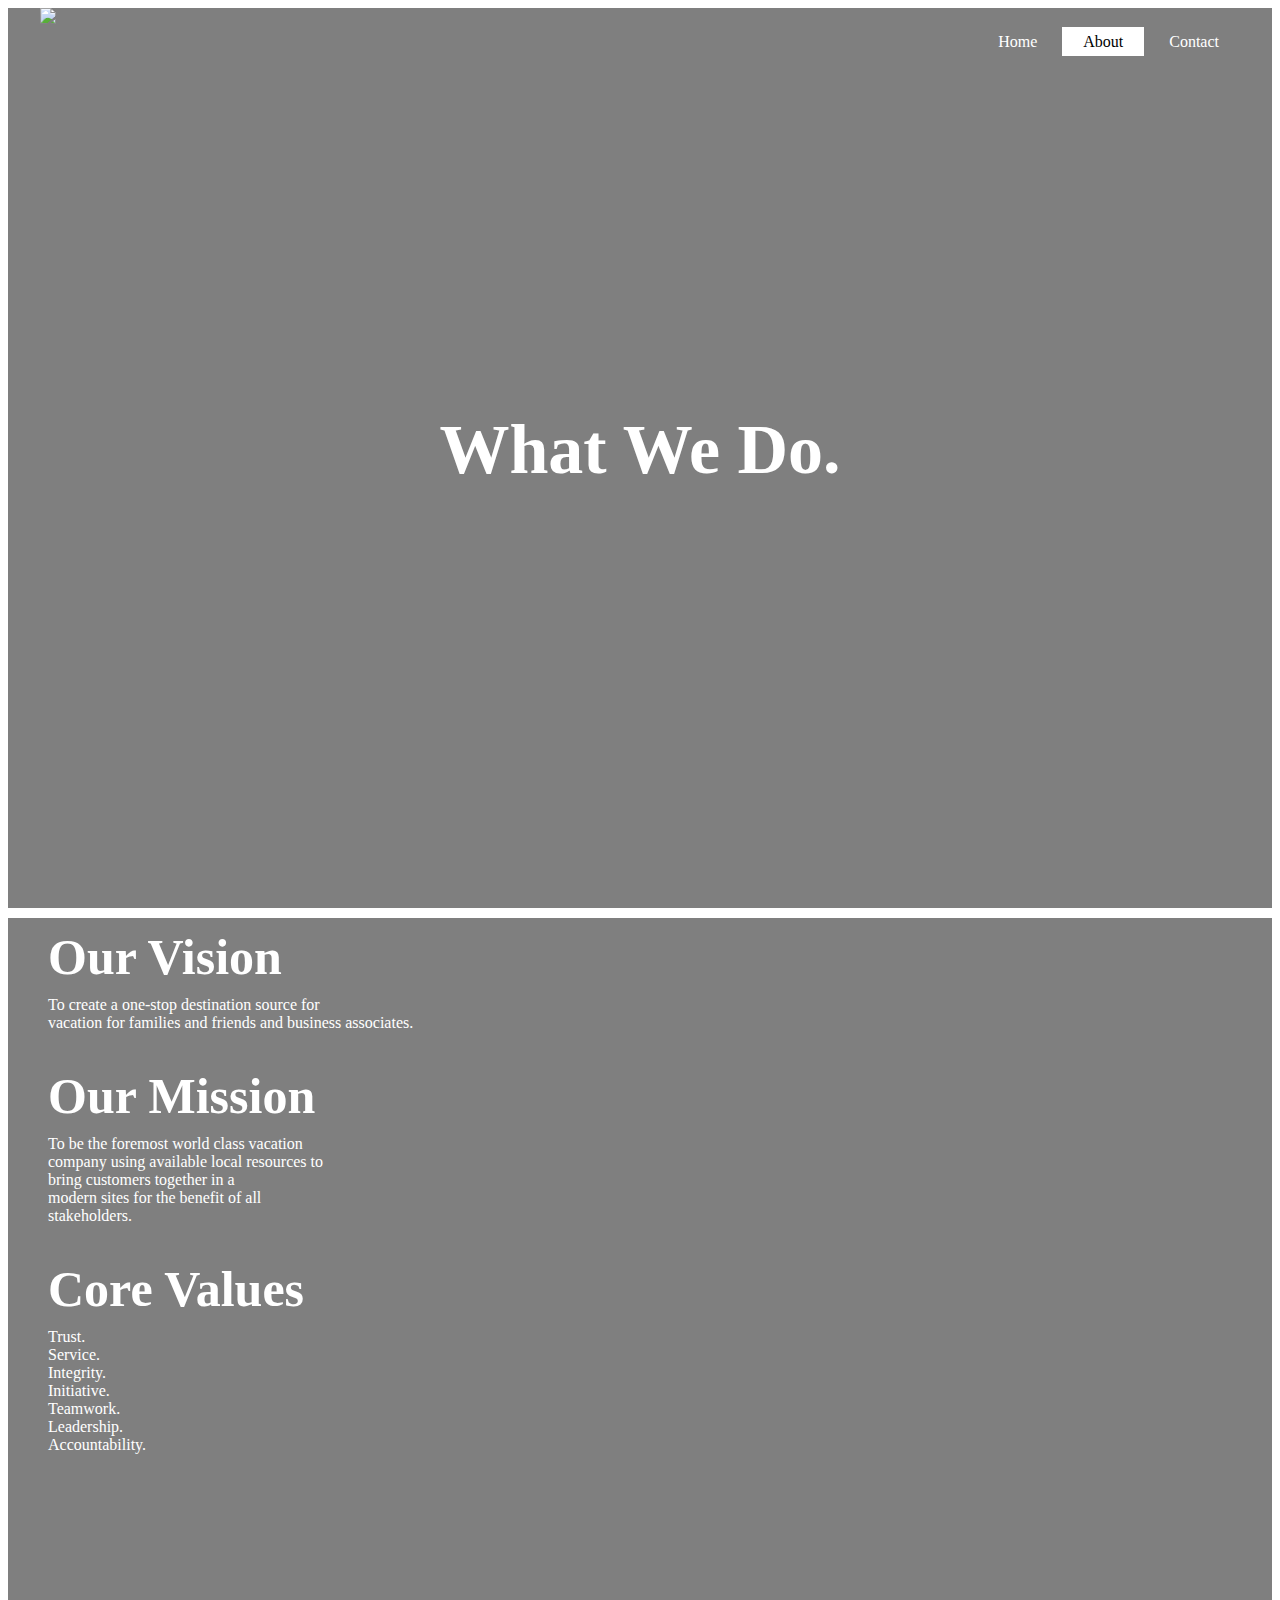
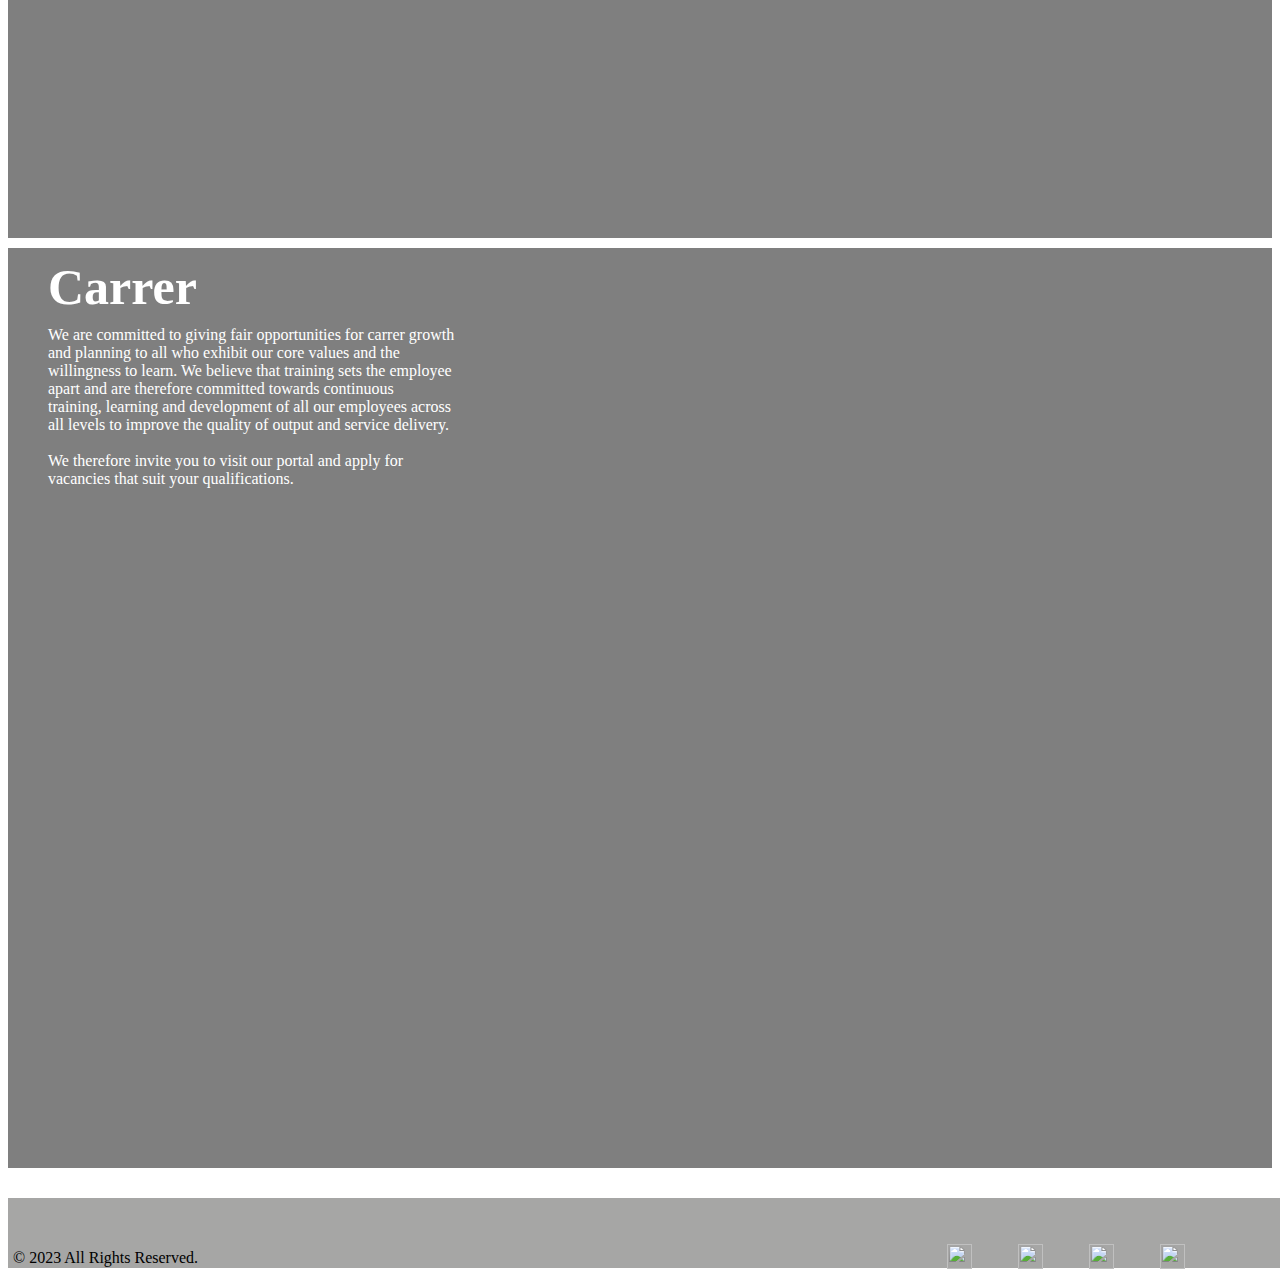
==== about.html @ 96771abc "Add files via upload" ====
<!DOCTYPE html>
<html lang="en">
    <head>
    <meta charset="UTF-8">
    <meta name="viewport" content="width=device-width, initial-scale=1.0">
    <meta http-equiv="X-UA-Compatible" content="ie=edge">
    <title>Website Sample</title>
    <link rel="stylesheet" href="style.css">
</head>
<body>
    <header>
        <div class="main">
            <div class="logo">
                <a href="index.html"><img src="./images/Logo.png"></a>
            </div>
            <ul>
                <li><a href="index.html">Home</a></li>
                <li class="active"><a href="about.html">About</a></li>
                <li><a href="contact.html">Contact</a></li>
            </ul>
        </div>
        <div class="title">
            <h1>What We Do.</h1>
        </div>
    </header>
    <article>
        <h3 class="sub_title">Our Vision</h3>
        <p class="text">To create a one-stop destination source for<br>
          vacation for families and friends and business associates.</p>
        <h3 class="sub_title">Our Mission</h3>
        <p class="text">To be the foremost world class vacation<br>
          company using available local resources to<br>
          bring customers together in a<br>
          modern sites for the benefit of all<br>
          stakeholders.</p>
        <h3 class="sub_title">Core Values</h3>
        <p class="text">
          Trust.<br>
          Service.<br>
          Integrity.<br>
          Initiative.<br>
          Teamwork.<br>
          Leadership.<br>
          Accountability.</p>
    </article>
        <div class="carrer">
            <h3 class="sub_title">Carrer</h3>
            <p class="text">
              We are committed to giving fair opportunities for carrer growth<br>
              and planning to all who exhibit our core values and the<br> willingness to learn. We believe that
              training sets the employee<br> apart and are therefore committed towards continuous<br>
              training, learning and development of all our employees across<br> all levels to
              improve the quality of output and service delivery.<br><br>
              We therefore invite you to visit our portal and apply for<br>
              vacancies that suit your qualifications. 
            </p>
        </div>
    <footer>
      <nav>
        <ul class="footer_img">
            <li class="img">
                <a class="nav_img" href="#"><img src="./images/facebook.png"></a>
            </li>
            <li class="img">
                <a class="nav_img" href="#"><img src="./images/twitter.png"></a>
            </li>
            <li class="img">
                <a class="nav_img" href="#"><img src="./images/linkedin.png"></a>
            </li>
            <li class="img">
                <a class="nav_img" href="#"><img src="./images/instagram.png"></a>
            </li>
        </ul>
        <p class="end">&copy; 2023 All Rights Reserved.</p>
      </nav>
    </footer>
</body>
</html>
---- style.css ----
header{
    background-image:linear-gradient(rgba(0,0,0,0.5),rgba(0,0,0,0.5)), url(./images/Header.jpg);
    height: 100vh;
    background-size: cover;
    background-position: center;
}

ul{
    float: right;
    list-style-type: none;
    margin-top: 25px;
}

ul li{
    display: inline-block;
}

ul li a{
    text-decoration: none;
    color: #fff;
    padding: 5px 20px;
    border: 1px solid transparent;
    transition: 0.6s ease;
}

ul li a:hover{
    background-color: #fff;
    color: #000;
}

ul li.active a{
   background-color: #fff;
    color: #000;
}

.title{
    position: absolute;
    top: 50%;
    left: 50%;
    transform: translate(-50%,-50%);
}

.title h1{
    color: #fff;
    font-size: 70px;
}

.logo img{
    float: left;
    width: 150px;
    height: auto;
}

.main{
    max-width: 1200px;
    margin: auto;
}

.button{
    position: absolute;
    top: 70%;
    left: 50%;
    transform: translate(-50%,-50%);
}

.btn{
    border: 1px solid #fff;
    padding: 10px 30px;
    color:#fff;
    text-decoration: none;
    transition: 0.6s ease;
}

.btn:hover{
  background-color: #fff;
  color: #000;
}

article{
    background-image:linear-gradient(rgba(0,0,0,0.5),rgba(0,0,0,0.5)), url(./images/About.jpg);
    height: 100vh;
    background-size: cover;
    background-position: center;
    margin: 10px 0px;
    padding: 10px;
    color: #fff;
}

.sub_title{
    margin: 0px 30px;
    font-size: 50px;
}


.text{
   margin: 10px 30px;
   padding-bottom: 25px;
}

.carrer{
  background-image:linear-gradient(rgba(0,0,0,0.5),rgba(0,0,0,0.5)), url(./images/Body.jpg);
  height: 100vh;
  background-size: cover;
  background-position: center;
  margin: 10px 0px;
  padding: 10px;
  color: #fff;
}

.contact{
  background-image:linear-gradient(rgba(0,0,0,0.5),rgba(0,0,0,0.5)), url(./images/Contact.jpg);
  height: 100vh;
  background-size: cover;
  background-position: center;
  margin: 10px 0px;
  padding: 10px;
  padding-left: 20px;
  color: #fff;
}

#featured_items{
    margin-top: 30px;
}

input{
  margin-left: 30px;
  padding: 15px;
  width: 350px;
}
.mail{
    margin: 5px;
    margin-left: 35px;
}

.send{
    margin: 15px;
    margin-left: 35px;
}

#contact{
    margin-top: 75px;
}

.socials{
    margin: 10px 30px;
    float: left;
}

.socials ul li a{
    float: left;
    margin: 20px;
    padding: 10px;
}

.img img{
    height: 25px;
    width: 25px;
    float: inline-start;
    align-self: center;
}

.end{
    padding-top: 30px;
    text-align: left;
    width: max-content;
}

footer{
    width: 100%;
    height: 60px;
    margin-top: 30px;
    padding: 5px;
    background-color: rgba(65, 65, 62, 0.467);
    z-index: -1;
}

.footer_img{
    margin-left: 0%;
    padding-left: 0%;
    width: 330px;
}

.nav_img ul{
    list-style-type: none;
}

.nav_img ul li{
    display: inline-flexbox;
}

.nav_img ul li a{
    text-decoration: none;
    color: #fff;
    padding: 5px 0px;
    border: 1px solid transparent;
    transition: 0.6s ease;
}

.nav_img ul li a:hover{
    background-color: #fff;
    color: #000;
}
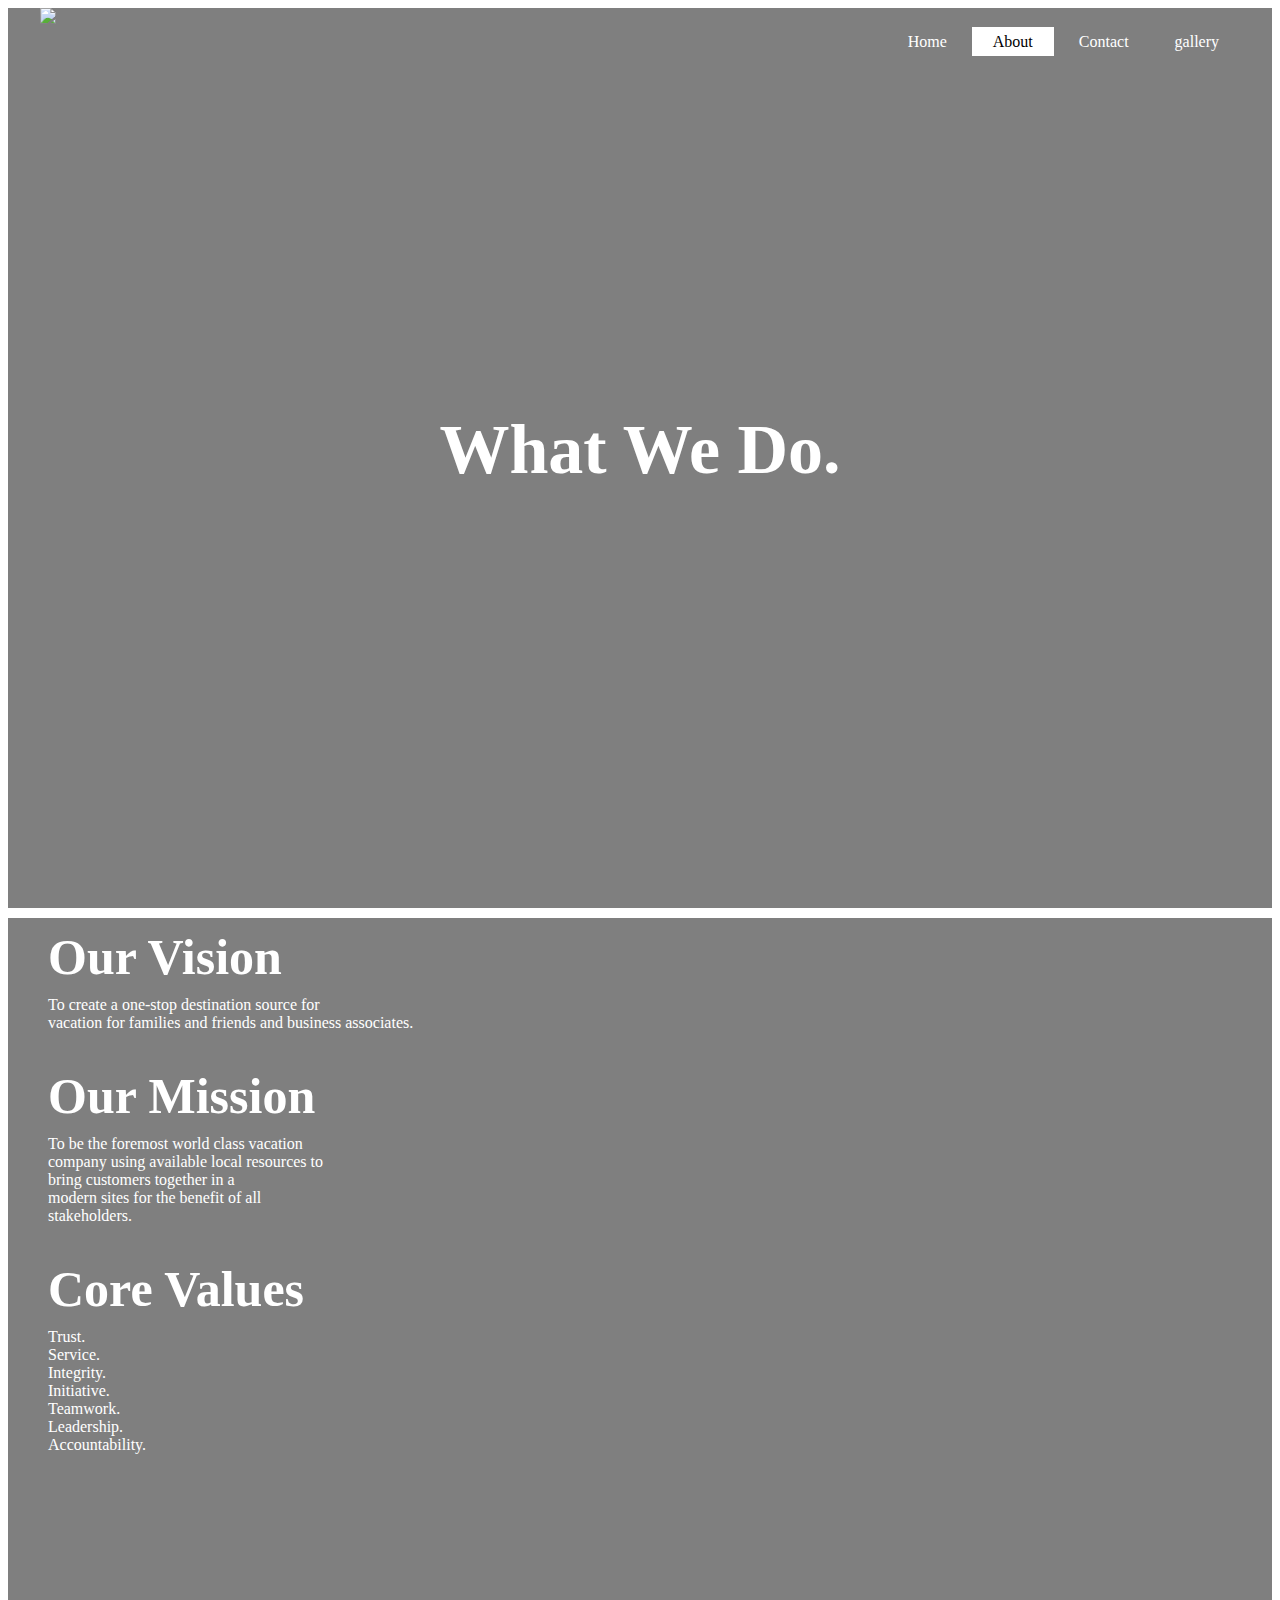
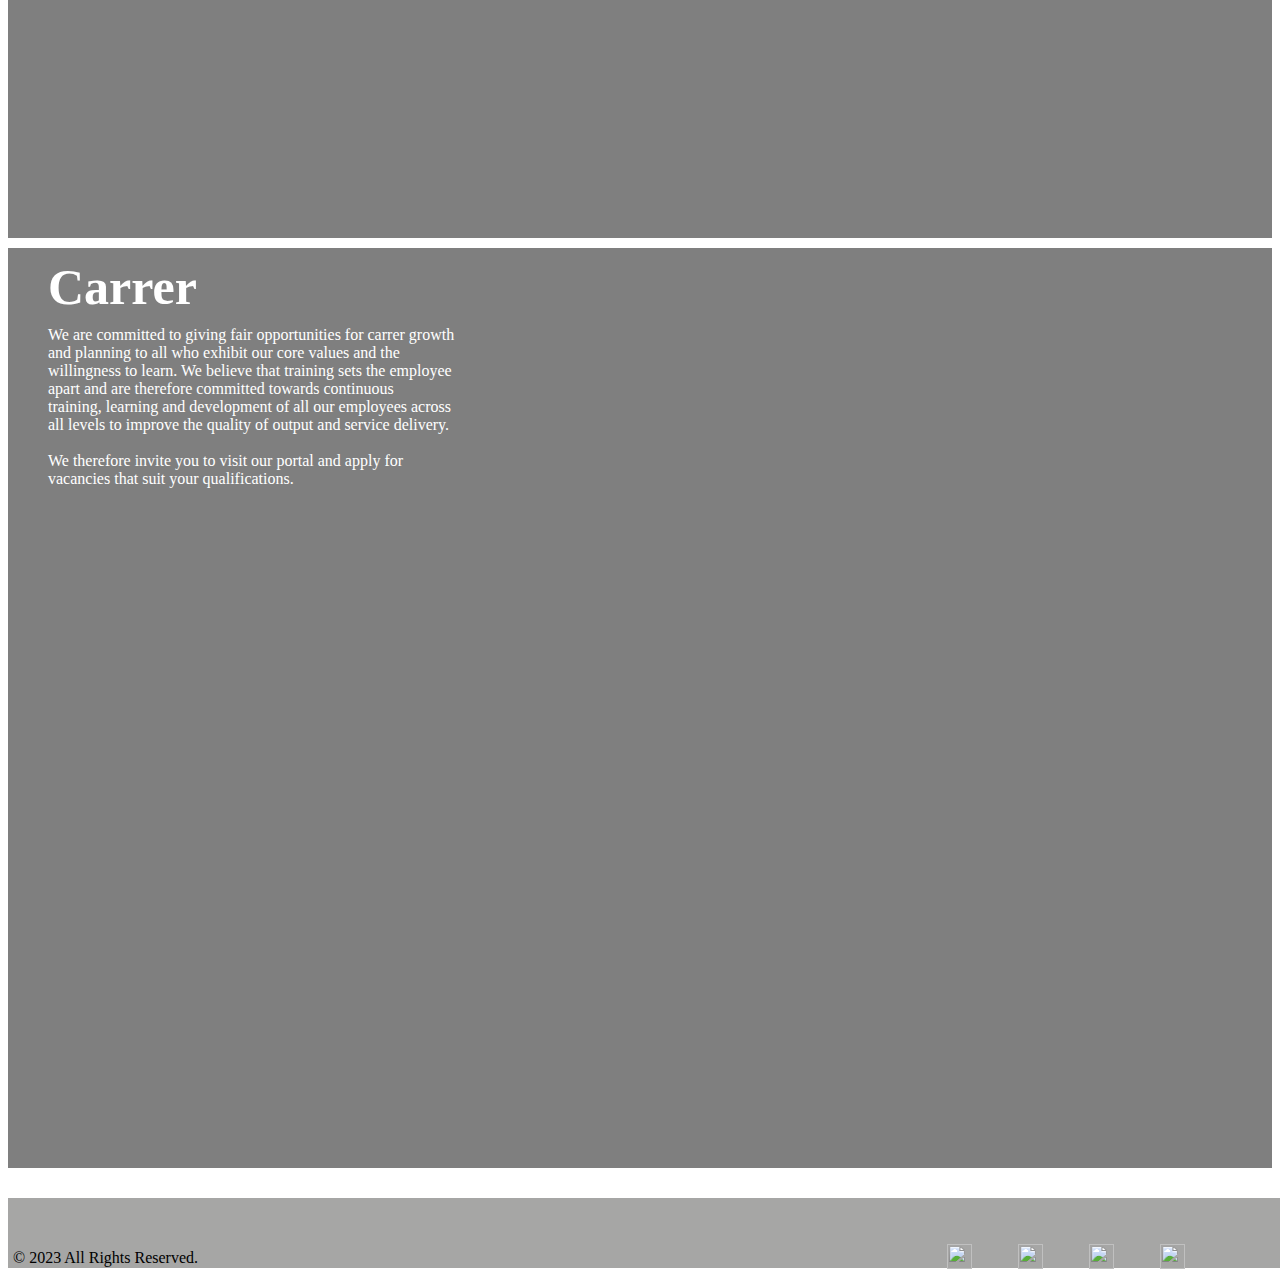
==== commit 66c85fb4: "commit footer list and anchor link changes" ====
--- a/about.html
+++ b/about.html
@@ -17,6 +17,7 @@
                 <li><a href="index.html">Home</a></li>
                 <li class="active"><a href="about.html">About</a></li>
                 <li><a href="contact.html">Contact</a></li>
+                <li><a href="gallary.html">gallery</a></li>
             </ul>
         </div>
         <div class="title">
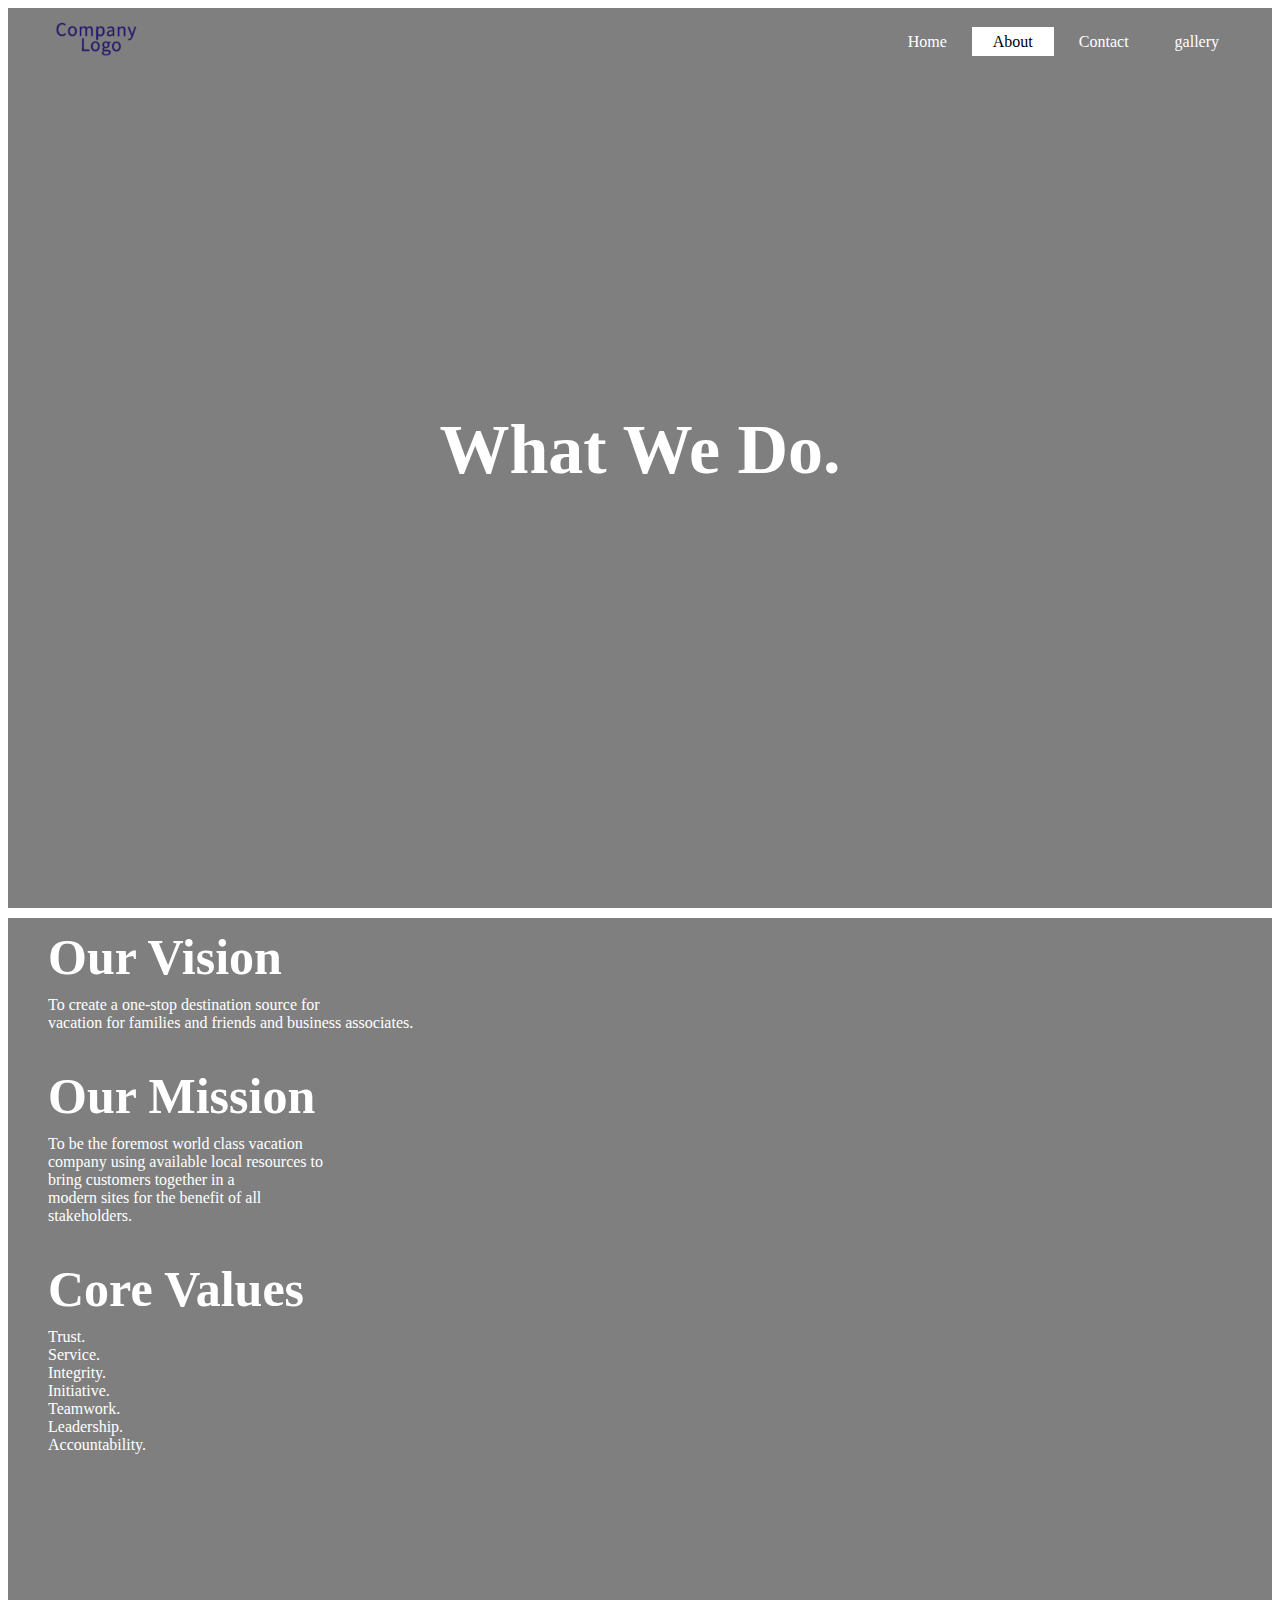
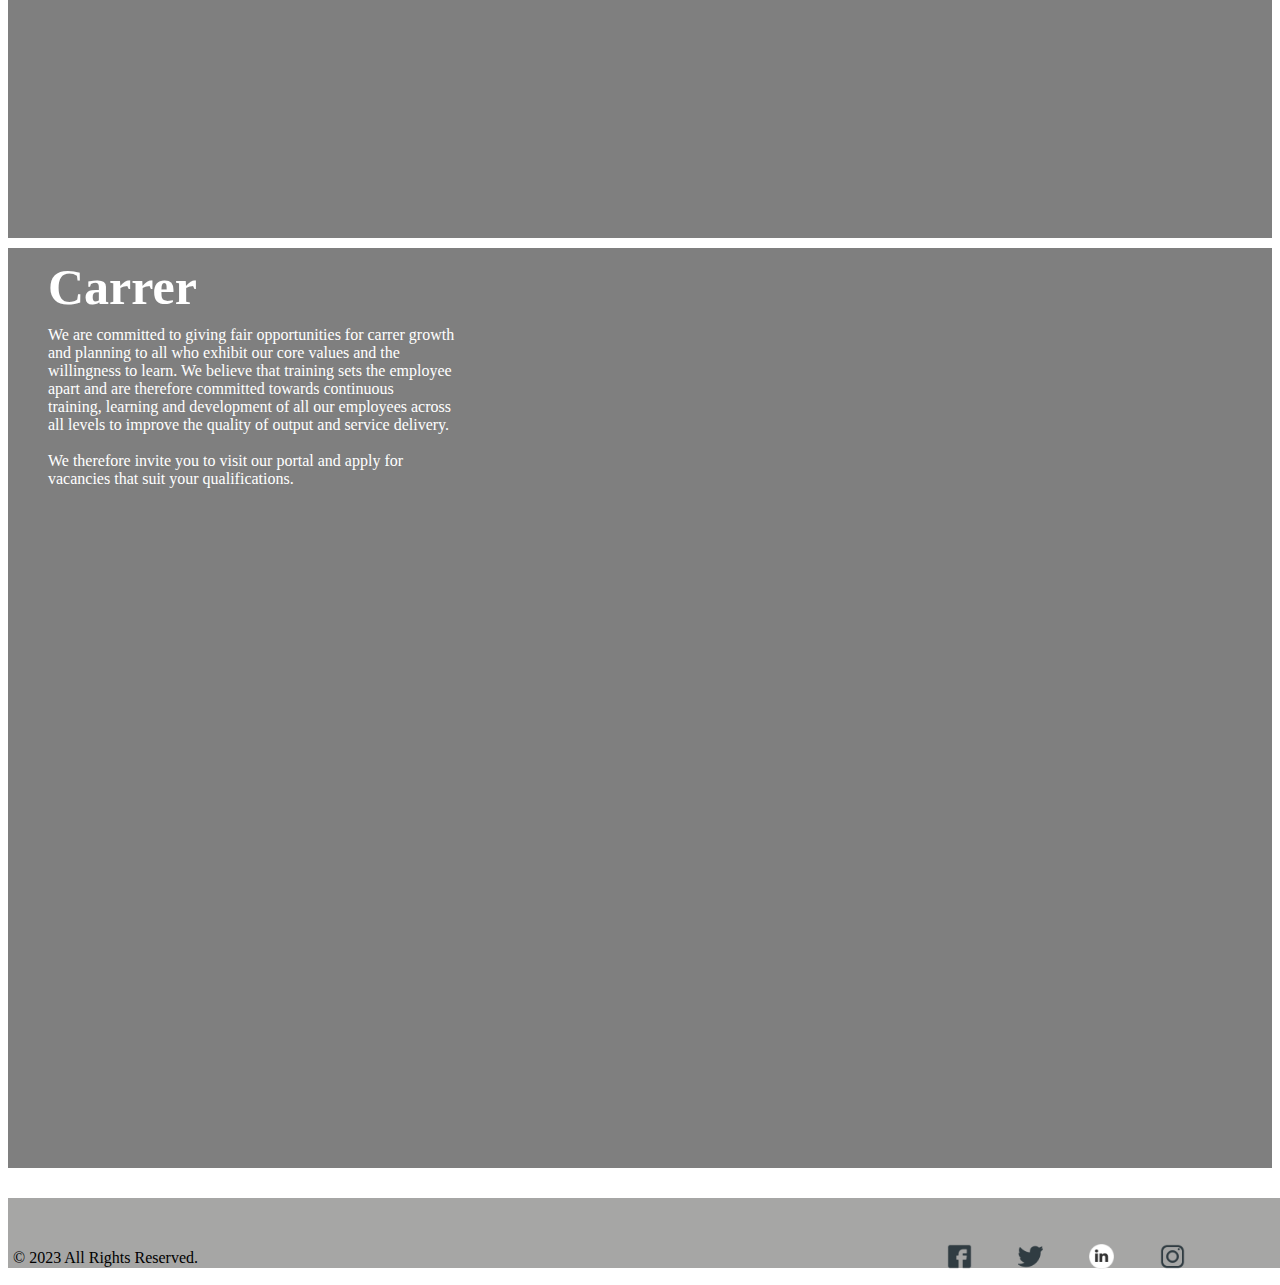
==== commit ea44f7b8: "add footer image img elements and link for gallery" ====
--- a/about.html
+++ b/about.html
@@ -11,7 +11,7 @@
     <header>
         <div class="main">
             <div class="logo">
-                <a href="index.html"><img src="./images/Logo.png"></a>
+                <a href="index.html"><img src="assets/image/Logo.png"></a>
             </div>
             <ul>
                 <li><a href="index.html">Home</a></li>
@@ -24,6 +24,7 @@
             <h1>What We Do.</h1>
         </div>
     </header>
+    <main>
     <article>
         <h3 class="sub_title">Our Vision</h3>
         <p class="text">To create a one-stop destination source for<br>
@@ -56,24 +57,25 @@
               vacancies that suit your qualifications. 
             </p>
         </div>
+    </main>
     <footer>
-      <nav>
-        <ul class="footer_img">
-            <li class="img">
-                <a class="nav_img" href="#"><img src="./images/facebook.png"></a>
-            </li>
-            <li class="img">
-                <a class="nav_img" href="#"><img src="./images/twitter.png"></a>
-            </li>
-            <li class="img">
-                <a class="nav_img" href="#"><img src="./images/linkedin.png"></a>
-            </li>
-            <li class="img">
-                <a class="nav_img" href="#"><img src="./images/instagram.png"></a>
-            </li>
-        </ul>
-        <p class="end">&copy; 2023 All Rights Reserved.</p>
-      </nav>
+        <nav>
+            <ul class="footer_img">
+              <li class="img">
+                <a class="nav_img" href="https://www.facebook.com"><img src="assets/image/facebook.png"></a>
+              </li>
+              <li class="img">
+                <a class="nav_img" href="https://www.twitter.com"><img src="assets/image/twitter.png"></a>
+              </li>
+              <li class="img">
+                <a class="nav_img" href="http//www.linkedin.com"><img src="assets/image/linkedin.png"></a>
+              </li>
+              <li class="img">
+                <a class="nav_img" href="https://www.instagram.com"><img src="assets/image/instagram.png"></a>
+              </li>
+            </ul>
+            <p class="end">&copy; 2023 All Rights Reserved.</p>
+          </nav>
     </footer>
 </body>
 </html>
